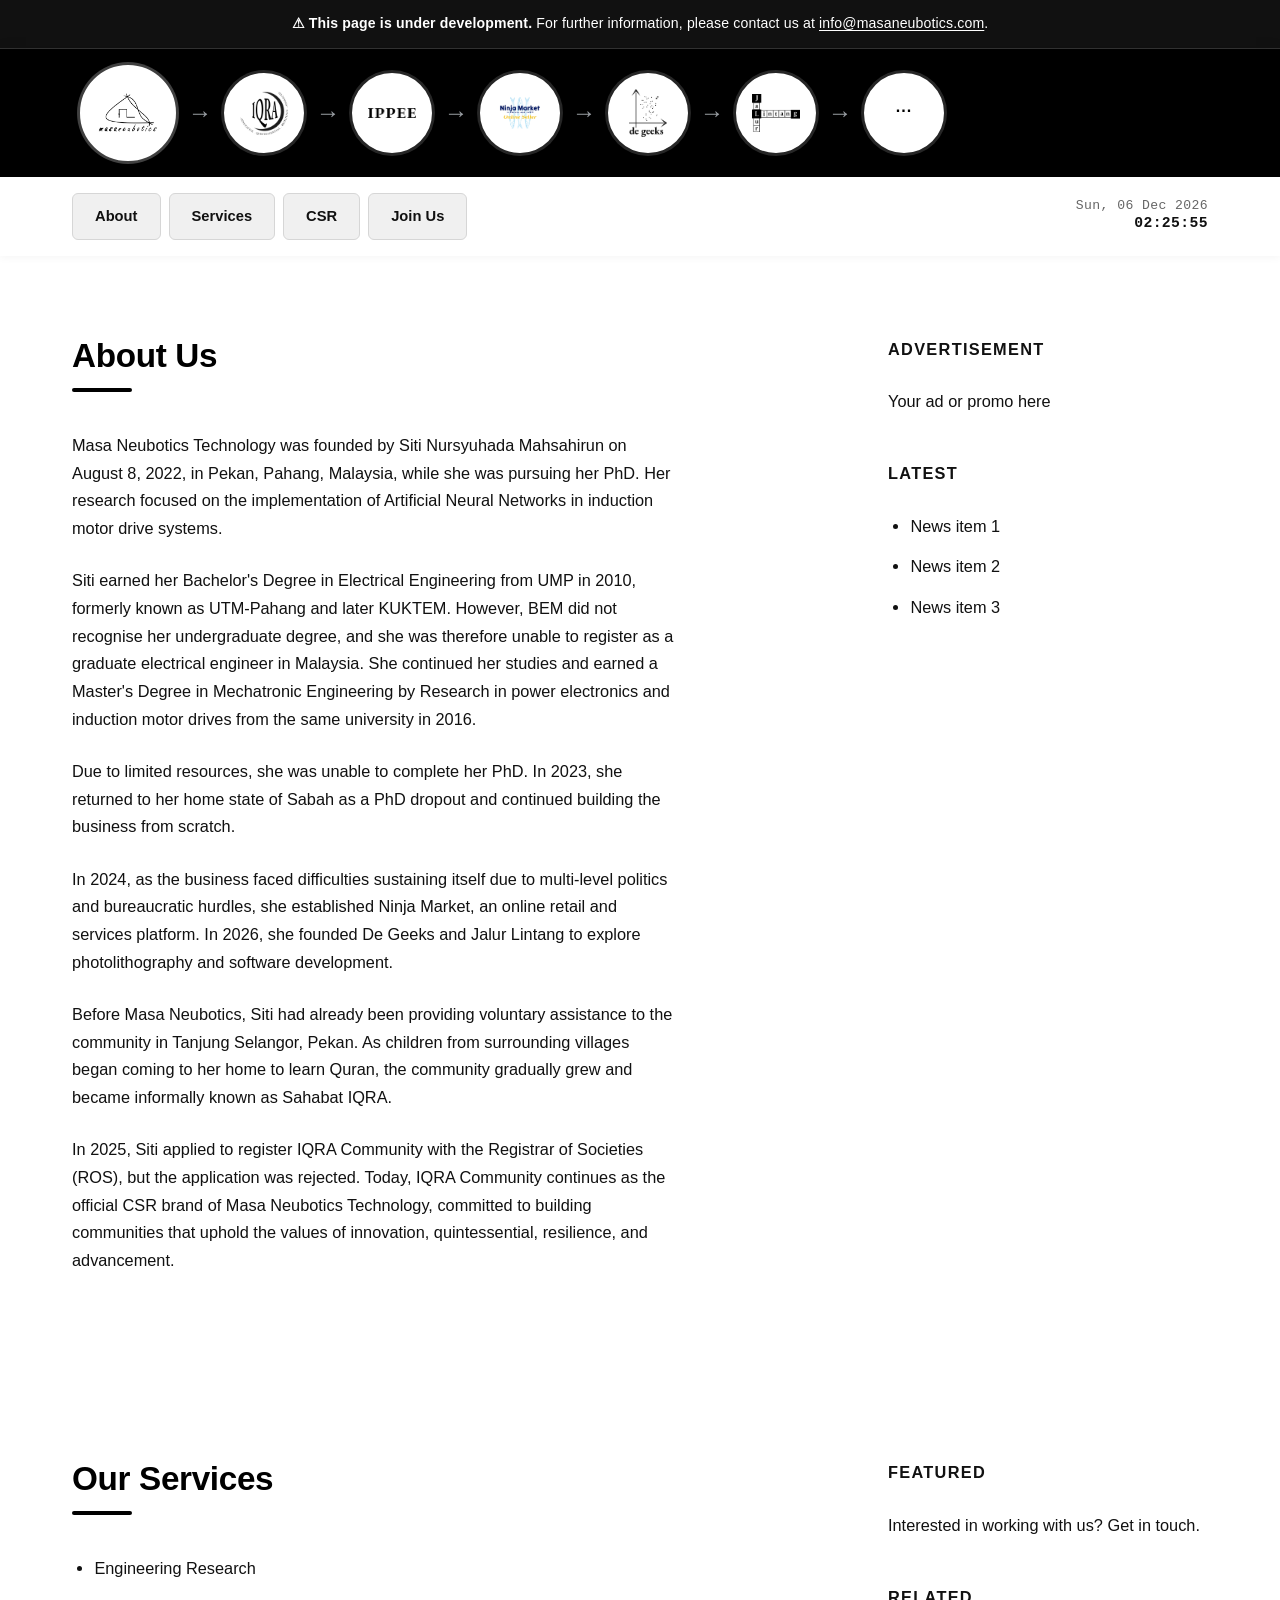
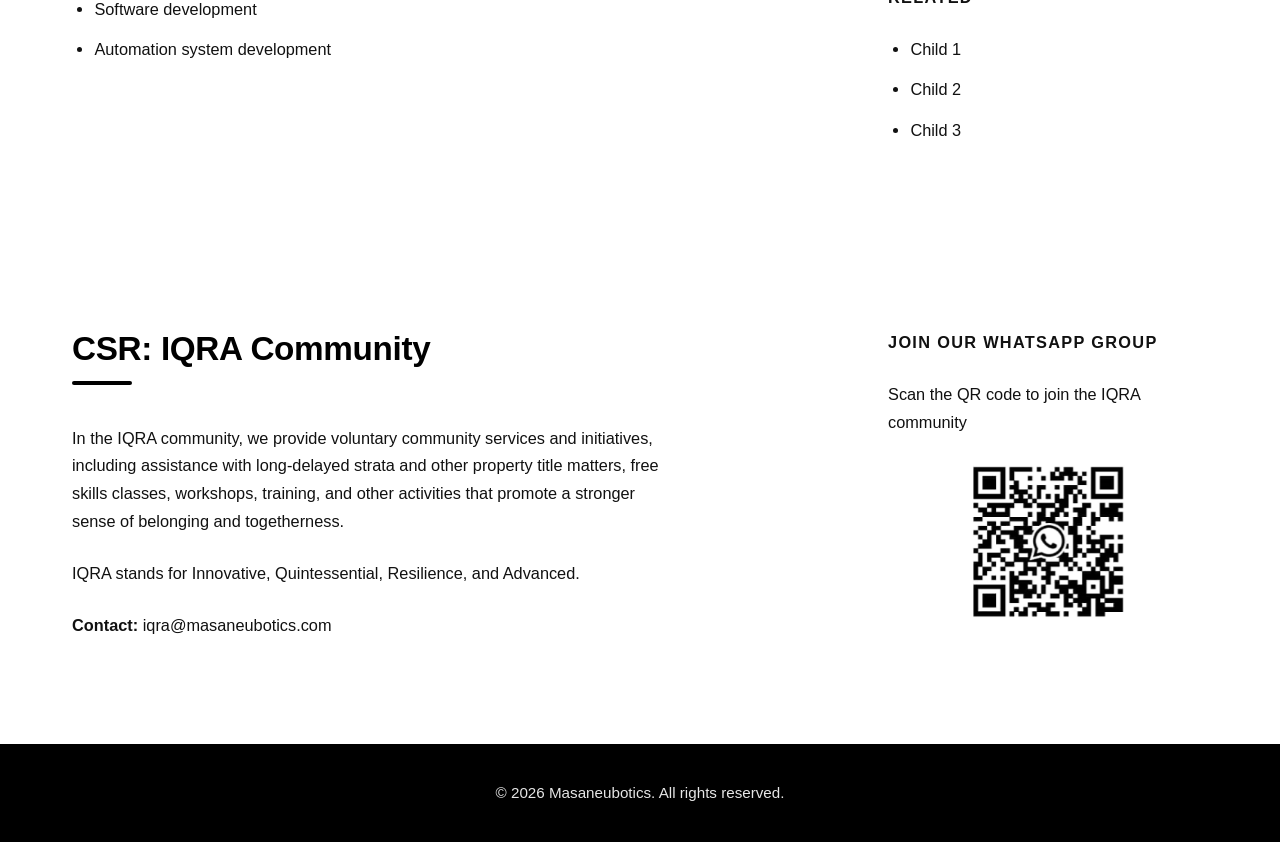
==== masaneubotics.html @ f3e9da88 "fixing url" ====
<!DOCTYPE html>
<html lang="en">

<head>
    <meta charset="UTF-8">
    <meta name="viewport" content="width=device-width, initial-scale=1.0">
    <meta name="description"
        content="Masa Neubotics Technology is a Sabah-based technology and engineering company specialising in robotics, automation, software, prototyping, and product development in Malaysia.">
    <meta name="author" content="Masa Neubotics Technology">
    <link rel="canonical" href="https://masaneubotics.com/">
    <title>Masa Neubotics Technology | Robotics and software developer in Sabah</title>
    <link rel="stylesheet" href="styles.css">
</head>

<body>

    <!-- ============================================================
         DEVELOPMENT NOTICE
         ============================================================ -->
    <div class="dev-notice" role="status">
        <p>
            <strong>⚠ This page is under development.</strong>
            For further information, please contact us at
            <a href="mailto:info@masaneubotics.com">info@masaneubotics.com</a>.
        </p>
    </div>

    <!-- ============================================================
         HEADER — full width
         ============================================================ -->
    <header class="site-header">
        <div class="header-inner">
            <!-- Logo chain — starts with Child 1 (no leading arrow) -->
            <div class="logo-chain">
                <a href="masaneubotics.html" class="brand-lockup" aria-label="Masa Neubotics Technology — Home">
                    <img class="brand-logo" src="images/logo.png" alt="Masa Neubotics Technology Logo">
                </a>
                <span class="chain-arrow" aria-hidden="true">→</span>

                <!-- Child 1 -->
                <a href="child1/index.html" class="chain-node" aria-label="Child 1">
                    <img src="images/logo-child1.png" alt="Child 1">
                </a>

                <span class="chain-arrow" aria-hidden="true">→</span>

                <!-- Child 2 -->
                <a href="child2/index.html" class="chain-node" aria-label="Child 2">
                    <img src="images/logo-child2.png" alt="Child 2">
                </a>

                <span class="chain-arrow" aria-hidden="true">→</span>

                <!-- Child 3 -->
                <a href="child3.html" class="chain-node" aria-label="Child 3">
                    <img src="images/logo-child3.png" alt="Child 3">
                </a>

                <span class="chain-arrow" aria-hidden="true">→</span>

                <!-- Child 4 -->
                <a href="child4.html" class="chain-node" aria-label="Child 4">
                    <img src="images/logo-child4.png" alt="Child 4">
                </a>

                <span class="chain-arrow" aria-hidden="true">→</span>

                <!-- Child 5 -->
                <a href="jalurlintang/imnano.html" class="chain-node" aria-label="Child 5">
                    <img src="images/logo-child5.png" alt="Child 5">
                </a>

                <span class="chain-arrow" aria-hidden="true">→</span>

                <!-- Others / Join Us -->
                <a href="others.html" class="chain-node chain-end" aria-label="Others" title="Others">
                    <span class="chain-end-dots">···</span>
                </a>

            </div>
        </div>
    </header>

    <!-- ============================================================
         NAV — full width, sticky
         ============================================================ -->
    <nav class="site-nav">
        <div class="nav-inner">
            <div class="nav-links">
                <a href="#about">About</a>
                <a href="#services">Services</a>
                <a href="#iqra-community">CSR</a>
                <a href="others/index.html" class="nav-others">Join Us</a>
            </div>

            <div class="nav-datetime" aria-label="Current date, time, and location">
                <span id="current-date">—</span>
                <span id="current-time">—</span>
                <span id="current-location">—</span>
            </div>
        </div>
    </nav>

    <!-- ============================================================
         ABOUT — 2-column: content + sidebar
         ============================================================ -->
    <section id="about" class="band">
        <div class="band-inner layout-2col">

            <div class="band-content">
                <h2>About Us</h2>

                <p>Masa Neubotics Technology was founded by Siti Nursyuhada Mahsahirun on August 8, 2022, in Pekan,
                    Pahang, Malaysia, while she was pursuing her PhD. Her research focused on the implementation of
                    Artificial Neural Networks in induction motor drive systems.</p>

                <p>Siti earned her Bachelor's Degree in Electrical Engineering from UMP in 2010, formerly known as
                    UTM-Pahang and later KUKTEM. However, BEM did not recognise her undergraduate degree, and she was
                    therefore unable to register as a graduate electrical engineer in Malaysia. She continued her
                    studies and earned a Master's Degree in Mechatronic Engineering by Research in power electronics and
                    induction motor drives from the same university in 2016.</p>

                <p>Due to limited resources, she was unable to complete her PhD. In 2023, she returned to her home state
                    of Sabah as a PhD dropout and continued building the business from scratch.</p>

                <p>In 2024, as the business faced difficulties sustaining itself due to multi-level politics and
                    bureaucratic hurdles, she established Ninja Market, an online retail and services platform. In 2026,
                    she founded De Geeks and Jalur Lintang to explore photolithography and software development.</p>

                <p>Before Masa Neubotics, Siti had already been providing voluntary assistance to the community in
                    Tanjung Selangor, Pekan. As children from surrounding villages began coming to her home to learn
                    Quran, the community gradually grew and became informally known as Sahabat IQRA.</p>

                <p>In 2025, Siti applied to register IQRA Community with the Registrar of Societies (ROS), but the
                    application was rejected. Today, IQRA Community continues as the official CSR brand of Masa
                    Neubotics Technology, committed to building communities that uphold the values of innovation,
                    quintessential, resilience, and advancement.</p>
            </div>

            <aside class="band-sidebar">
                <div class="ad-box">
                    <p class="ad-label">Advertisement</p>
                    <p>Your ad or promo here</p>
                </div>

                <div class="ad-box">
                    <p class="ad-label">Latest</p>
                    <ul>
                        <li><a href="#">News item 1</a></li>
                        <li><a href="#">News item 2</a></li>
                        <li><a href="#">News item 3</a></li>
                    </ul>
                </div>
            </aside>

        </div>
    </section>

    <!-- ============================================================
         SERVICES — 2-column: content + sidebar
         ============================================================ -->
    <section id="services" class="band">
        <div class="band-inner layout-2col">

            <div class="band-content">
                <h2>Our Services</h2>
                <ul>
                    <li>Engineering Research</li>
                    <li>Software development</li>
                    <li>Automation system development</li>
                </ul>
            </div>

            <aside class="band-sidebar">
                <div class="ad-box">
                    <p class="ad-label">Featured</p>
                    <p>Interested in working with us? <a href="#about">Get in touch</a>.</p>
                </div>

                <div class="ad-box">
                    <p class="ad-label">Related</p>
                    <ul>
                        <li><a href="child1.html">Child 1</a></li>
                        <li><a href="child2.html">Child 2</a></li>
                        <li><a href="child3.html">Child 3</a></li>
                    </ul>
                </div>
            </aside>

        </div>
    </section>

    <!-- ============================================================
         IQRA COMMUNITY — 2-column: content + sidebar
         ============================================================ -->
    <section id="iqra-community" class="band">
        <div class="band-inner layout-2col">

            <div class="band-content">
                <h2>CSR: IQRA Community</h2>

                <p>In the IQRA community, we provide voluntary community services and initiatives, including assistance
                    with long-delayed strata and other property title matters, free skills classes, workshops, training,
                    and other activities that promote a stronger sense of belonging and togetherness.</p>

                <p>IQRA stands for Innovative, Quintessential, Resilience, and Advanced.</p>

                <p><strong>Contact:</strong> <a href="mailto:iqra@masaneubotics.com">iqra@masaneubotics.com</a></p>
            </div>

            <aside class="band-sidebar">
                <div class="ad-box">
                    <p class="ad-label">Join our WhatsApp Group</p>
                    <p>Scan the QR code to join the IQRA community</p>
                    <img class="sidebar-qr" src="link.png" alt="QR code to join the IQRA WhatsApp group">
                </div>
            </aside>

        </div>
    </section>

    <!-- ============================================================
         FOOTER — full width
         ============================================================ -->
    <footer class="site-footer">
        <div class="footer-inner">
            <p>&copy; <span data-year>2026</span> Masaneubotics. All rights reserved.</p>
        </div>
    </footer>

    <script src="script.js"></script>
</body>

</html>
---- styles.css ----
/* ============================================================
   ROOT VARIABLES — Black & White
   ============================================================ */
:root {
    --bg: #ffffff;
    --panel: #ffffff;
    --panel-alt: #f5f5f5;
    --primary: #111111;
    --primary-dark: #000000;
    --accent: #111111;
    --accent-dark: #000000;
    --text: #111111;
    --muted: #666666;
    --line: #e0e0e0;
    --silver: #cccccc;
    --silver-light: #eeeeee;
}

* {
    box-sizing: border-box;
}

html {
    scroll-behavior: smooth;
}

body {
    margin: 0;
    font-family: Arial, Helvetica, sans-serif;
    background: var(--bg);
    color: var(--text);
    font-size: 1rem;
    line-height: 1.7;
}

a {
    color: var(--primary);
    text-decoration: none;
}

a:hover {
    color: var(--accent-dark);
    text-decoration: underline;
}

/* ============================================================
   DEVELOPMENT NOTICE
   ============================================================ */
.dev-notice {
    background: #111111;
    color: #ffffff;
    text-align: center;
    padding: 12px 24px;
    font-size: 0.88rem;
    letter-spacing: 0.01em;
    border-bottom: 1px solid #333333;
}

.dev-notice p {
    margin: 0;
    max-width: none;
    color: inherit;
    font-size: inherit;
}

.dev-notice strong {
    font-weight: 700;
}

.dev-notice a {
    color: #ffffff;
    text-decoration: underline;
    text-underline-offset: 2px;
}

.dev-notice a:hover {
    color: #c0c6cc;
}

/* ============================================================
   SHARED WIDTH HELPER
   ============================================================ */
.header-inner,
.nav-inner,
.band-inner,
.footer-inner {
    max-width: 1200px;
    margin: 0 auto;
    padding: 0 32px;
}

/* ============================================================
   HEADER — pure black
   ============================================================ */
.site-header {
    background: #000000;
    color: #ffffff;
    padding: 16px 0;
    box-shadow: 0 4px 16px rgba(0, 0, 0, 0.15);
}

.header-inner {
    display: flex;
    align-items: center;
    justify-content: flex-start;
    /* ← items hug left */
    gap: 8px;
}

/* ---------- Standalone brand logo ---------- */
.brand-lockup {
    display: inline-flex;
    align-items: center;
    justify-content: center;
    width: 96px;
    height: 96px;
    flex: 0 0 auto;
    background: #ffffff;
    border: 3px solid #ffffff;
    border-radius: 50%;
    padding: 10px;
    box-shadow:
        0 0 0 3px rgba(255, 255, 255, 0.25),
        0 6px 16px rgba(0, 0, 0, 0.4);
    transition: transform .2s ease, box-shadow .2s ease;
}

.brand-lockup:hover {
    transform: scale(1.12);
    box-shadow:
        0 0 0 4px rgba(255, 255, 255, 0.45),
        0 6px 20px rgba(0, 0, 0, 0.5);
}

.brand-logo {
    max-width: 100%;
    max-height: 100%;
    width: auto;
    height: auto;
    display: block;
}

/* ============================================================
   LOGO CHAIN
   ============================================================ */
.logo-chain {
    flex: 1 1 auto;
    display: flex;
    align-items: center;
    justify-content: flex-start;
    gap: 12px;
    flex-wrap: wrap;
    min-width: 0;
    margin-left: 8px;
    
}

.chain-node {
    display: inline-flex;
    align-items: center;
    justify-content: center;
    width: 80px;
    height: 80px;
    flex: 0 0 auto;
    background: #ffffff;
    border: 2px solid #ffffff;
    border-radius: 50%;
    padding: 14px;
    box-shadow:
        0 0 0 3px rgba(255, 255, 255, 0.15),
        0 4px 12px rgba(0, 0, 0, 0.35);
    transition: transform .2s ease, box-shadow .2s ease;
    text-decoration: none;
    overflow: hidden;
}

.chain-node img {
    max-width: 100%;
    max-height: 100%;
    width: auto;
    height: auto;
    display: block;
    object-fit: contain;
}

.chain-node:hover {
    transform: scale(1.1);
    box-shadow:
        0 0 0 4px rgba(255, 255, 255, 0.4),
        0 6px 16px rgba(0, 0, 0, 0.45);
    text-decoration: none;
}

/* Larger main logo when it's part of the chain */
.chain-main {
    width: 112px;
    height: 112px;
    padding: 16px;
}

/* ---------- Arrow between nodes ---------- */
.chain-arrow {
    display: inline-flex;
    align-items: center;
    justify-content: center;
    flex: 0 0 auto;
    font-size: 24px;
    color: #c0c6cc;
    font-weight: 300;
    line-height: 1;
    user-select: none;
    opacity: 0.8;
}

/* ---------- The "···" end button ---------- */
.chain-end {
    background: #ffffff;
    color: #000000;
    font-size: 1rem;
    font-weight: 700;
}

.chain-end:hover {
    background: #000000;
    color: #ffffff;
    border-color: #ffffff;
}

.chain-end-dots {
    line-height: 1;
    letter-spacing: 1px;
    padding-bottom: 3px;
}

/* ============================================================
   NAV
   ============================================================ */
.site-nav {
    background: #ffffff;
    position: sticky;
    top: 0;
    z-index: 10;
    box-shadow: 0 2px 8px rgba(0, 0, 0, 0.04);
}

.nav-inner {
    display: flex;
    flex-wrap: wrap;
    align-items: center;
    justify-content: space-between;
    gap: 16px;
    padding: 16px 32px;
}

.nav-links {
    display: flex;
    flex-wrap: wrap;
    gap: 8px;
}

.nav-inner a {
    display: inline-block;
    padding: 10px 22px;
    border-radius: 6px;
    background: #f0f0f0;
    border: 1px solid #d6d6d6;
    font-size: 0.92rem;
    color: var(--primary);
    font-weight: 600;
    transition: background .2s ease, color .2s ease, border-color .2s ease, transform .2s ease;
}

.nav-inner a:hover {
    background: #000000;
    color: #ffffff;
    border-color: #000000;
    transform: translateY(-1px);
    text-decoration: none;
}

.nav-others {
    display: inline-block;
}

/* ---------- Date & time ---------- */
.nav-datetime {
    display: flex;
    flex-direction: column;
    align-items: flex-end;
    text-align: right;
    font-family: 'Courier New', monospace;
    font-size: 0.82rem;
    line-height: 1.3;
    color: var(--muted);
    letter-spacing: 0.03em;
    white-space: nowrap;
}

.nav-datetime #current-time {
    font-weight: 700;
    color: var(--primary);
    font-size: 0.92rem;
}

.nav-datetime #current-location {
    font-size: 0.78rem;
    font-weight: 500;
    color: var(--muted);
    letter-spacing: 0.02em;
    margin-top: 2px;
}

/* ============================================================
   BANDS
   ============================================================ */
.band {
    padding: 80px 0;
    background: #ffffff;
}

.band h2 {
    margin: 0 0 40px;
    color: var(--primary-dark);
    font-size: clamp(1.8rem, 2.6vw, 2.4rem);
    font-weight: 700;
    line-height: 1.2;
    letter-spacing: -0.01em;
    position: relative;
    padding-bottom: 16px;
}

.band h2::after {
    content: "";
    position: absolute;
    left: 0;
    bottom: 0;
    width: 60px;
    height: 4px;
    background: #000000;
    border-radius: 2px;
}

.band h3 {
    margin: 48px 0 20px;
    color: var(--primary-dark);
    font-size: 1.25rem;
    font-weight: 700;
}

.band p {
    margin: 0 0 1.5em;
    color: var(--text);
    max-width: 68ch;
    font-size: 1.02rem;
}

.band ul {
    margin: 0 0 1.5em 1.4em;
    padding: 0;
    max-width: 68ch;
}

.band li {
    margin-bottom: 0.8rem;
    font-size: 1.02rem;
}

/* ============================================================
   TWO-COLUMN LAYOUT
   ============================================================ */
.layout-2col {
    display: grid;
    grid-template-columns: minmax(0, 1fr) 320px;
    gap: 60px;
    align-items: start;
}

.band-content {
    min-width: 0;
    max-width: 68ch;
}

.band-sidebar {
    display: flex;
    flex-direction: column;
    gap: 20px;
    position: sticky;
    top: 90px;
}

/* ============================================================
   AD LABEL + SIDEBAR QR
   ============================================================ */
.ad-label {
    font-size: 0.7rem;
    font-weight: 700;
    text-transform: uppercase;
    letter-spacing: 0.08em;
    color: #000000;
    margin: 0 0 10px;
}

.sidebar-qr {
    display: block;
    width: 160px;
    height: auto;
    margin: 12px auto 0;
    border: none;
    padding: 0;
    background: none;
    border-radius: 0;
}

/* ============================================================
   BADGE
   ============================================================ */
.badge {
    display: inline-block;
    background: #000000;
    color: #ffffff;
    font-weight: 700;
    font-size: 0.75rem;
    padding: 5px 11px;
    border-radius: 999px;
    margin-right: 10px;
    letter-spacing: 0.02em;
    text-transform: uppercase;
}

/* ============================================================
   FOOTER
   ============================================================ */
.site-footer {
    background: #000000;
    color: #ffffff;
    padding: 36px 0;
    text-align: center;
}

.footer-inner p {
    margin: 0;
    font-weight: 500;
    font-size: 0.95rem;
    opacity: 0.9;
}

.footer-inner a {
    color: #ffffff;
}

/* ============================================================
   RESPONSIVE
   ============================================================ */

/* ---------- Tablet & smaller ---------- */
@media (max-width: 900px) {
    .layout-2col {
        grid-template-columns: 1fr;
        gap: 40px;
    }

    .band-sidebar {
        position: static;
    }
}

/* ---------- Mobile — chain becomes scrollable ---------- */
@media (max-width: 800px) {

    /* Stack main logo above chain */
    .header-inner {
        display: flex;
        flex-direction: column;
        align-items: center;
        gap: 16px;
        overflow: visible;
        /* ← ensure nothing clips */
    }

    /* Scrollable chain */
    .logo-chain {
        flex: 0 0 auto;
        /* ← don't grow/shrink */
        display: flex;
        flex-wrap: nowrap;
        /* ← keep on one row */
        width: 100%;
        /* ← fill the parent */
        max-width: 100%;
        margin-left: 0;
        gap: 10px;
        padding: 4px 0 12px;
        overflow-x: auto;
        /* ← enable scroll */
        overflow-y: hidden;
        -webkit-overflow-scrolling: touch;
        justify-content: flex-start;

        /* Subtle scrollbar */
        scrollbar-width: thin;
        scrollbar-color: #666666 #1a1a1a;
    }

    .logo-chain::-webkit-scrollbar {
        height: 6px;
    }

    .logo-chain::-webkit-scrollbar-track {
        background: #1a1a1a;
        border-radius: 3px;
    }

    .logo-chain::-webkit-scrollbar-thumb {
        background: #666666;
        border-radius: 3px;
    }

    /* Prevent chips and arrows from shrinking */
    .chain-node,
    .chain-main,
    .chain-arrow {
        flex-shrink: 0;
        /* ← KEY — stops shrinking */
    }

    /* Smaller chips on mobile */
    .chain-node {
        width: 64px;
        height: 64px;
        padding: 8px;
    }

    .chain-main {
        width: 80px;
        height: 80px;
        padding: 10px;
    }

    .chain-arrow {
        font-size: 18px;
    }

    .nav-others {
        display: inline-block;
    }

    .band {
        padding: 60px 0;
    }

    .band h2 {
        margin-bottom: 32px;
    }
}
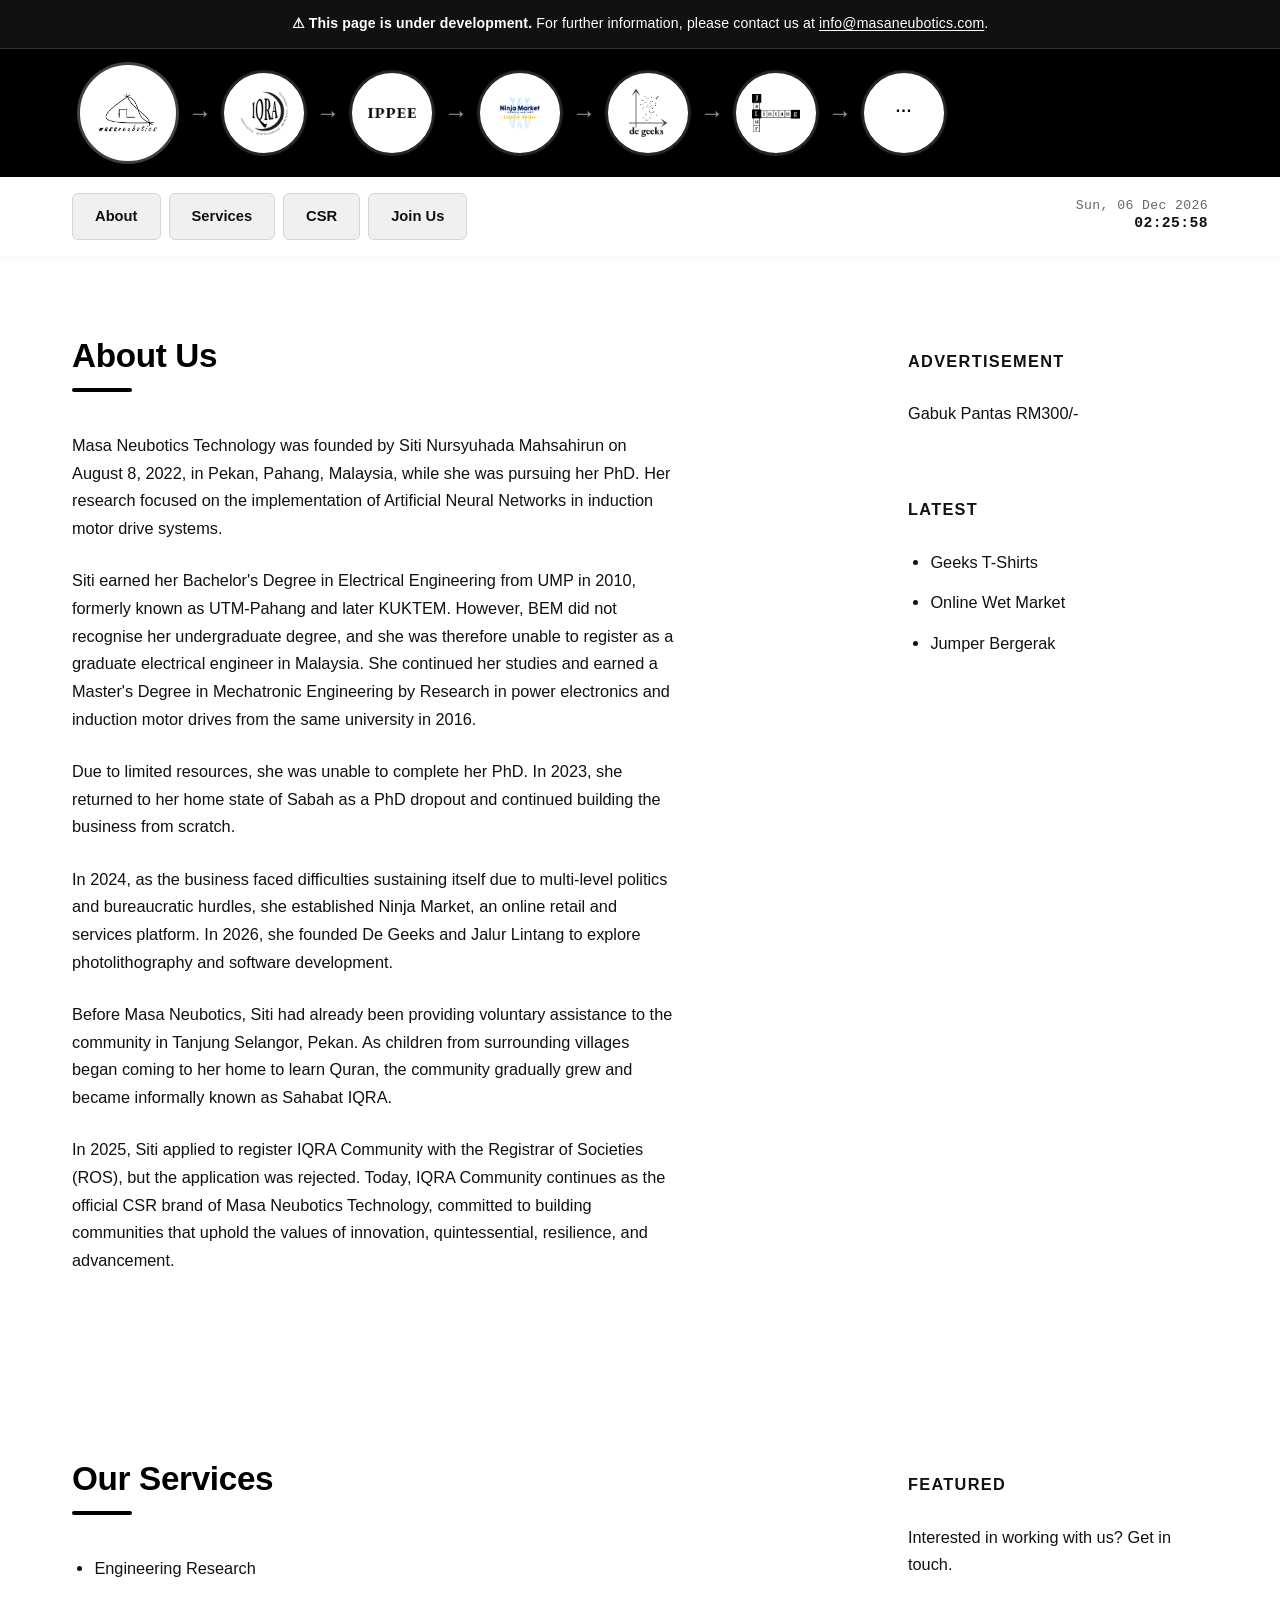
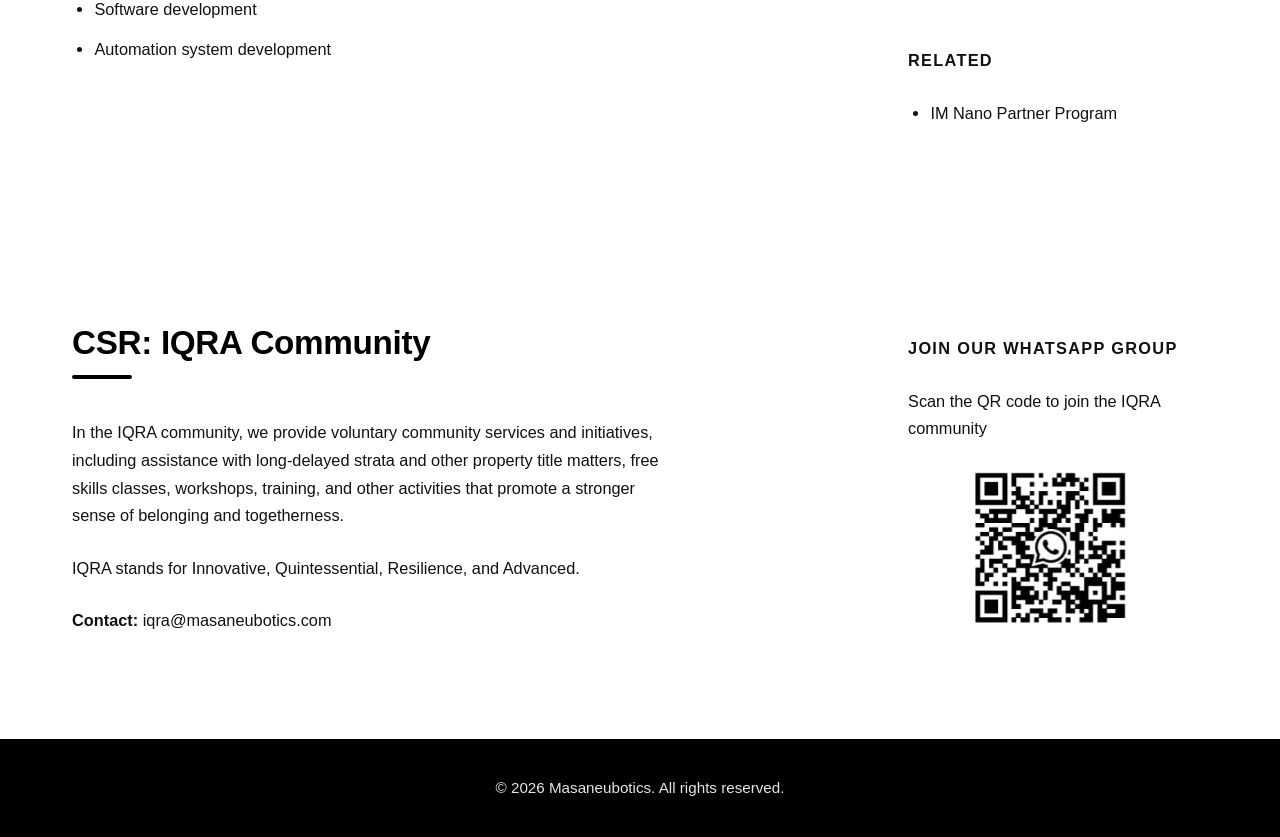
==== commit 2396fe27: "sidebox update" ====
--- a/masaneubotics.html
+++ b/masaneubotics.html
@@ -76,7 +76,13 @@
                 <a href="others.html" class="chain-node chain-end" aria-label="Others" title="Others">
                     <span class="chain-end-dots">···</span>
                 </a>
-
+            </div>
+
+            <!-- Scroll hint bubble (mobile only) -->
+            <div class="scroll-hint-bubble" role="status" aria-live="polite">
+                <span class="scroll-hint-star" aria-hidden="true">✦</span>
+                Scroll to the right for more
+                <span class="scroll-hint-tail" aria-hidden="true"></span>
             </div>
         </div>
     </header>
@@ -140,15 +146,15 @@
             <aside class="band-sidebar">
                 <div class="ad-box">
                     <p class="ad-label">Advertisement</p>
-                    <p>Your ad or promo here</p>
+                    <p><a href="jalurlintang/imnano.html" target="_blank" rel="noopener noreferrer">Gabuk Pantas RM300/-</a></p>
                 </div>
 
                 <div class="ad-box">
                     <p class="ad-label">Latest</p>
                     <ul>
-                        <li><a href="#">News item 1</a></li>
-                        <li><a href="#">News item 2</a></li>
-                        <li><a href="#">News item 3</a></li>
+                        <li><a href="../degeeks/fashion.html" target="_blank" rel="noopener noreferrer">Geeks T-Shirts</a></li>
+                        <li><a href="../ninjamarket/wetmarket.html" target="_blank" rel="noopener noreferrer">Online Wet Market</a></li>
+                        <li><a href="../motorgeliga/bateri.html" target="_blank" rel="noopener noreferrer">Jumper Bergerak </a></li>
                     </ul>
                 </div>
             </aside>
@@ -180,9 +186,8 @@
                 <div class="ad-box">
                     <p class="ad-label">Related</p>
                     <ul>
-                        <li><a href="child1.html">Child 1</a></li>
-                        <li><a href="child2.html">Child 2</a></li>
-                        <li><a href="child3.html">Child 3</a></li>
+                        <li><a href="child1.html">IM Nano Partner Program</a></li>
+
                     </ul>
                 </div>
             </aside>
@@ -212,7 +217,7 @@
                 <div class="ad-box">
                     <p class="ad-label">Join our WhatsApp Group</p>
                     <p>Scan the QR code to join the IQRA community</p>
-                    <img class="sidebar-qr" src="link.png" alt="QR code to join the IQRA WhatsApp group">
+                    <img class="sidebar-qr" src="images/link.png" alt="QR code to join the IQRA WhatsApp group">
                 </div>
             </aside>
 
--- a/styles.css
+++ b/styles.css
@@ -103,8 +103,8 @@
     display: flex;
     align-items: center;
     justify-content: flex-start;
-    /* ← items hug left */
     gap: 8px;
+    position: relative;   /* anchor for the scroll-hint bubble + fade */
 }
 
 /* ---------- Standalone brand logo ---------- */
@@ -152,7 +152,6 @@
     flex-wrap: wrap;
     min-width: 0;
     margin-left: 8px;
-    
 }
 
 .chain-node {
@@ -233,6 +232,13 @@
 }
 
 /* ============================================================
+   SCROLL HINT BUBBLE — hidden by default, mobile-only via JS
+   ============================================================ */
+.scroll-hint-bubble {
+    display: none;   /* revealed only inside the mobile media query */
+}
+
+/* ============================================================
    NAV
    ============================================================ */
 .site-nav {
@@ -400,8 +406,12 @@
     margin: 0 0 10px;
 }
 
+.ad-box {
+    padding: 12px 16px 12px 20px;   /* ← uneven horizontal padding */
+}
+
 .sidebar-qr {
-    display: block;
+     display: block;
     width: 160px;
     height: auto;
     margin: 12px auto 0;
@@ -409,6 +419,7 @@
     padding: 0;
     background: none;
     border-radius: 0;
+    align-self: center;    /* ← this centers it inside the flex column */
 }
 
 /* ============================================================
@@ -474,29 +485,26 @@
         align-items: center;
         gap: 16px;
         overflow: visible;
-        /* ← ensure nothing clips */
+        position: relative;   /* anchor for bubble + fade */
     }
 
     /* Scrollable chain */
     .logo-chain {
         flex: 0 0 auto;
-        /* ← don't grow/shrink */
         display: flex;
         flex-wrap: nowrap;
-        /* ← keep on one row */
         width: 100%;
-        /* ← fill the parent */
         max-width: 100%;
         margin-left: 0;
         gap: 10px;
-        padding: 4px 0 12px;
+        padding: 4px 72px 12px 0;   /* right padding leaves room for the fade + arrow */
         overflow-x: auto;
-        /* ← enable scroll */
         overflow-y: hidden;
         -webkit-overflow-scrolling: touch;
         justify-content: flex-start;
-
-        /* Subtle scrollbar */
+        position: relative;
+
+        /* Subtle scrollbar (Firefox) */
         scrollbar-width: thin;
         scrollbar-color: #666666 #1a1a1a;
     }
@@ -520,7 +528,6 @@
     .chain-main,
     .chain-arrow {
         flex-shrink: 0;
-        /* ← KEY — stops shrinking */
     }
 
     /* Smaller chips on mobile */
@@ -540,6 +547,127 @@
         font-size: 18px;
     }
 
+    /* ---------- Right-edge fade on the chain ---------- */
+    .header-inner::after {
+        content: "";
+        position: absolute;
+        top: 0;
+        right: 0;
+        width: 64px;
+        height: 100%;
+        pointer-events: none;
+        background: linear-gradient(
+            to right,
+            rgba(0, 0, 0, 0) 0%,
+            rgba(0, 0, 0, 0.65) 55%,
+            #000 100%
+        );
+        z-index: 2;
+        opacity: 1;
+        transition: opacity 0.25s ease;
+    }
+
+    /* ---------- Nudging arrow ---------- */
+    .header-inner::before {
+        content: "›";
+        position: absolute;
+        top: 50%;
+        right: 14px;
+        transform: translateY(-50%);
+        font-size: 1.9rem;
+        font-weight: 700;
+        line-height: 1;
+        color: rgba(255, 255, 255, 0.95);
+        text-shadow: 0 0 10px rgba(0, 0, 0, 1);
+        pointer-events: none;
+        z-index: 3;
+        opacity: 1;
+        transition: opacity 0.25s ease;
+        animation: chainNudge 1.6s ease-in-out infinite;
+    }
+
+    @keyframes chainNudge {
+        0%, 100% { transform: translateY(-50%) translateX(0);   opacity: 0.8; }
+        50%      { transform: translateY(-50%) translateX(4px); opacity: 1;   }
+    }
+
+    /* Hide fade + arrow when chain is scrolled to the end */
+    .header-inner.chain-at-end::before,
+    .header-inner.chain-at-end::after {
+        opacity: 0;
+    }
+
+    /* ---------- Scroll hint bubble ---------- */
+    .scroll-hint-bubble {
+        display: block;
+        position: absolute;
+        top: calc(50% + 8px);
+        right: 12px;
+        transform: translateY(0) scale(0.9);
+        transform-origin: top right;
+
+        background: #ffffff;
+        color: #111111;
+        font-size: 0.78rem;
+        font-weight: 600;
+        letter-spacing: 0.01em;
+        line-height: 1.2;
+        padding: 7px 12px 7px 10px;
+        border-radius: 999px;
+        white-space: nowrap;
+
+        box-shadow:
+            0 0 0 1px rgba(0, 0, 0, 0.08),
+            0 6px 18px rgba(0, 0, 0, 0.5);
+
+        pointer-events: none;
+        z-index: 4;
+
+        opacity: 0;
+        visibility: hidden;
+        transition: opacity 0.3s ease, transform 0.3s ease;
+    }
+
+    /* Little tail pointing up toward the arrow */
+    .scroll-hint-tail {
+        position: absolute;
+        top: -5px;
+        right: 20px;
+        width: 10px;
+        height: 10px;
+        background: #ffffff;
+        transform: rotate(45deg);
+        box-shadow: -1px -1px 0 rgba(0, 0, 0, 0.06);
+    }
+
+    /* Star icon */
+    .scroll-hint-star {
+        display: inline-block;
+        margin-right: 5px;
+        color: #d4a017;
+        font-size: 0.9rem;
+        animation: starTwinkle 1.6s ease-in-out infinite;
+    }
+
+    @keyframes starTwinkle {
+        0%, 100% { opacity: 0.6; transform: scale(0.95); }
+        50%      { opacity: 1;   transform: scale(1.15); }
+    }
+
+    /* When JS adds .show, the bubble pops in */
+    .scroll-hint-bubble.show {
+        opacity: 1;
+        visibility: visible;
+        transform: translateY(6px) scale(1);
+    }
+
+    /* Keep it hidden once the chain is scrolled or dismissed */
+    .header-inner.chain-at-end .scroll-hint-bubble,
+    .header-inner.chain-hint-done .scroll-hint-bubble {
+        opacity: 0;
+        visibility: hidden;
+    }
+
     .nav-others {
         display: inline-block;
     }
